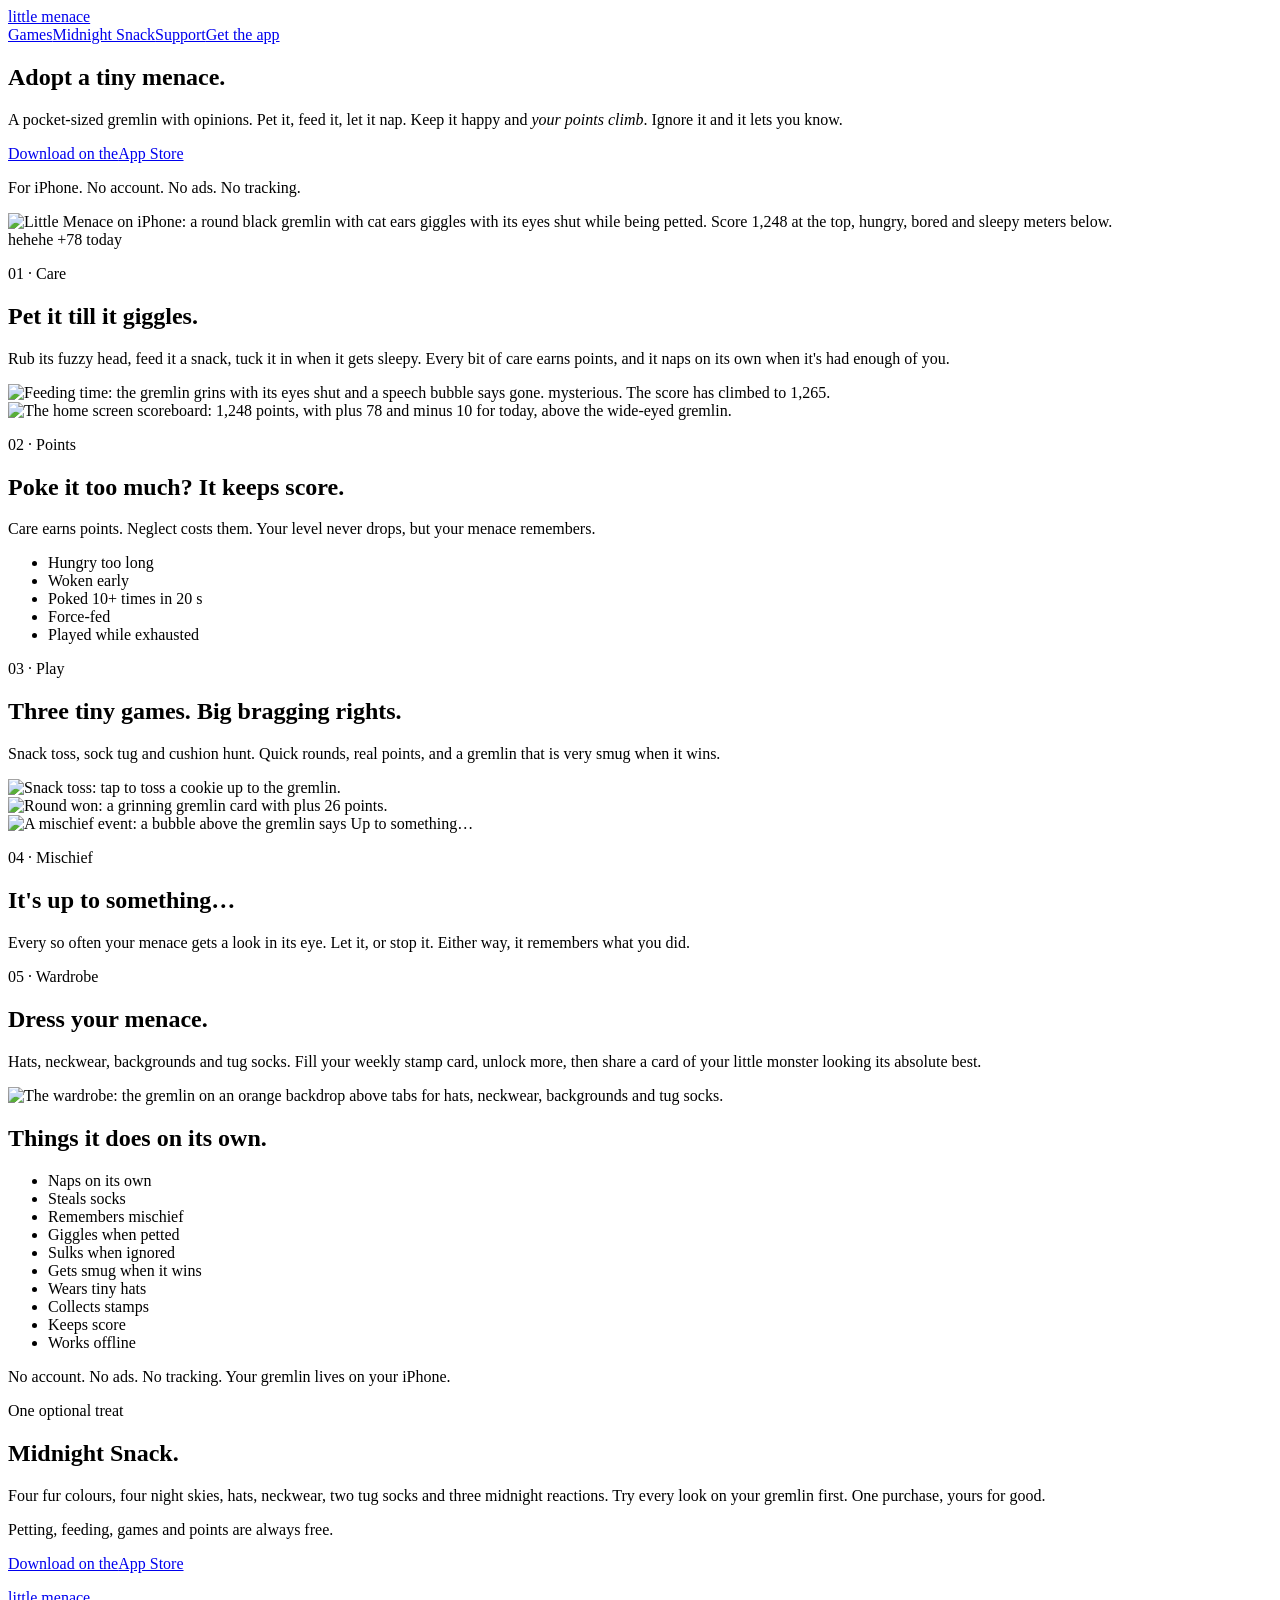
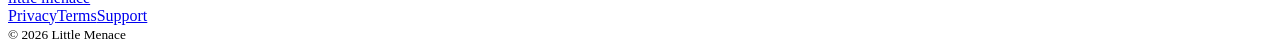
==== site/index.html @ c2019edd "Website: App Store button and Smart App Banner now that the app is live [skip ci] The hero and the M" ====
<!doctype html>
<html lang="en">
<head>
<meta charset="utf-8">
<meta name="viewport" content="width=device-width, initial-scale=1">
<title>Little Menace: a tiny gremlin for your iPhone</title>
<meta name="description" content="Adopt a tiny menace. Pet it, feed it, let it nap and play three tiny games. Care earns points, neglect costs them. No account, no ads, no tracking.">
<meta name="theme-color" content="#FF7A2F">
<meta name="apple-itunes-app" content="app-id=6816104570">
<link rel="icon" href="/favicon.ico" sizes="any">
<link rel="icon" type="image/png" sizes="32x32" href="/favicon-32.png">
<link rel="apple-touch-icon" href="/apple-touch-icon.png">
<link rel="manifest" href="/site.webmanifest">
<meta property="og:type" content="website">
<meta property="og:url" content="https://littlemenace.fun/">
<meta property="og:site_name" content="Little Menace">
<meta property="og:title" content="Little Menace">
<meta property="og:description" content="Adopt a tiny menace. Pet it till it giggles. Poke it too much and it keeps score.">
<meta property="og:image" content="https://littlemenace.fun/img/petting.webp">
<meta property="og:image:width" content="640">
<meta property="og:image:height" content="1391">
<meta property="og:image:alt" content="A round black gremlin with cat ears giggling with its eyes shut on an orange background.">
<meta name="twitter:card" content="summary_large_image">
<link rel="preload" href="/fonts/InterTight-Black.woff2" as="font" type="font/woff2" crossorigin>
<link rel="stylesheet" href="/style.css">
</head>
<body class="home">

<header class="top">
  <a class="wordmark" href="/" aria-label="little menace, home">little menace</a>
  <nav aria-label="Site"><a href="#games">Games</a><a href="#snack">Midnight Snack</a><a href="/support">Support</a><a class="nav-get" href="https://apps.apple.com/app/id6816104570">Get the app</a></nav>
</header>

<main>
<section class="hero" aria-labelledby="hero-title">
  <div class="hero-copy">
    <h1 id="hero-title">Adopt a tiny <span class="mark orange">menace.</span></h1>
    <p class="lede">A pocket-sized gremlin with opinions. Pet it, feed it, let it nap. Keep it happy and <em>your points climb</em>. Ignore it and it lets you know.</p>
    <p class="cta"><a class="store" href="https://apps.apple.com/app/id6816104570"><span class="store-small">Download on the</span><span class="store-big">App Store</span></a></p>
    <p class="fine">For iPhone. No account. No ads. No tracking.</p>
  </div>
  <div class="hero-art">
    <span class="blob" aria-hidden="true"></span>
    <div class="phone tilt-r"><img src="/img/petting.webp" alt="Little Menace on iPhone: a round black gremlin with cat ears giggles with its eyes shut while being petted. Score 1,248 at the top, hungry, bored and sleepy meters below." width="640" height="1391" fetchpriority="high"></div>
    <span class="sticker s1" aria-hidden="true">hehehe</span>
    <span class="sticker s2" aria-hidden="true">+78 today</span>
  </div>
</section>

<section class="bands" aria-label="What it does">
  <div class="band band-grape">
    <div class="band-copy">
      <p class="kicker">01 · Care</p>
      <h2>Pet it till it <span class="mark yellow">giggles.</span></h2>
      <p>Rub its fuzzy head, feed it a snack, tuck it in when it gets sleepy. Every bit of care earns points, and it naps on its own when it's had enough of you.</p>
    </div>
    <div class="phone tilt-l"><img src="/img/feeding.webp" alt="Feeding time: the gremlin grins with its eyes shut and a speech bubble says gone. mysterious. The score has climbed to 1,265." width="640" height="1391" loading="lazy"></div>
  </div>

  <div class="band band-yellow">
    <div class="phone tilt-r"><img src="/img/scoreboard.webp" alt="The home screen scoreboard: 1,248 points, with plus 78 and minus 10 for today, above the wide-eyed gremlin." width="640" height="1391" loading="lazy"></div>
    <div class="band-copy">
      <p class="kicker">02 · Points</p>
      <h2>Poke it too much? It <span class="mark">keeps score.</span></h2>
      <p>Care earns points. Neglect costs them. Your level never drops, but your menace remembers.</p>
      <ul class="minus" aria-label="Ways to lose points">
        <li>Hungry too long</li><li>Woken early</li><li>Poked 10+ times in 20 s</li><li>Force-fed</li><li>Played while exhausted</li>
      </ul>
    </div>
  </div>

  <div class="band band-pool" id="games">
    <div class="band-copy">
      <p class="kicker">03 · Play</p>
      <h2>Three tiny games. <span class="mark">Big bragging</span> rights.</h2>
      <p>Snack toss, sock tug and cushion hunt. Quick rounds, real points, and a gremlin that is very smug when it wins.</p>
    </div>
    <div class="duo">
      <div class="phone"><img src="/img/snack-toss.webp" alt="Snack toss: tap to toss a cookie up to the gremlin." width="640" height="1391" loading="lazy"></div>
      <div class="phone"><img src="/img/round-won.webp" alt="Round won: a grinning gremlin card with plus 26 points." width="640" height="1391" loading="lazy"></div>
    </div>
  </div>

  <div class="band band-midnight">
    <div class="phone tilt-r"><img src="/img/mischief.webp" alt="A mischief event: a bubble above the gremlin says Up to something…" width="640" height="1391" loading="lazy"></div>
    <div class="band-copy">
      <p class="kicker">04 · Mischief</p>
      <h2>It's up to <span class="mark yellow">something…</span></h2>
      <p>Every so often your menace gets a look in its eye. Let it, or stop it. Either way, it remembers what you did.</p>
    </div>
  </div>

  <div class="band band-gum">
    <div class="band-copy">
      <p class="kicker">05 · Wardrobe</p>
      <h2>Dress your <span class="mark yellow">menace.</span></h2>
      <p>Hats, neckwear, backgrounds and tug socks. Fill your weekly stamp card, unlock more, then share a card of your little monster looking its absolute best.</p>
    </div>
    <div class="phone tilt-l"><img src="/img/wardrobe.webp" alt="The wardrobe: the gremlin on an orange backdrop above tabs for hats, neckwear, backgrounds and tug socks." width="640" height="1391" loading="lazy"></div>
  </div>
</section>

<section class="does" aria-labelledby="does-title">
  <h2 id="does-title">Things it does <span class="mark orange">on its own.</span></h2>
  <ul class="chips">
    <li>Naps on its own</li><li>Steals socks</li><li>Remembers mischief</li><li>Giggles when petted</li>
    <li>Sulks when ignored</li><li>Gets smug when it wins</li><li>Wears tiny hats</li><li>Collects stamps</li>
    <li>Keeps score</li><li>Works offline</li>
  </ul>
  <p class="promise">No account. No ads. No tracking. Your gremlin lives on your iPhone.</p>
</section>

<section class="snack" id="snack" aria-labelledby="snack-title">
  <div class="snack-card">
    <p class="kicker">One optional treat</p>
    <h2 id="snack-title">Midnight Snack.</h2>
    <p>Four fur colours, four night skies, hats, neckwear, two tug socks and three midnight reactions. Try every look on your gremlin first. One purchase, yours for good.</p>
    <p class="free">Petting, feeding, games and points are always free.</p>
    <p class="cta"><a class="store" href="https://apps.apple.com/app/id6816104570"><span class="store-small">Download on the</span><span class="store-big">App Store</span></a></p>
  </div>
</section>
</main>

<footer class="foot">
  <a class="wordmark small" href="/">little menace</a>
  <nav aria-label="Legal and help"><a href="/privacy">Privacy</a><a href="/terms">Terms</a><a href="/support">Support</a></nav>
  <small>© 2026 Little Menace</small>
</footer>

</body>
</html>
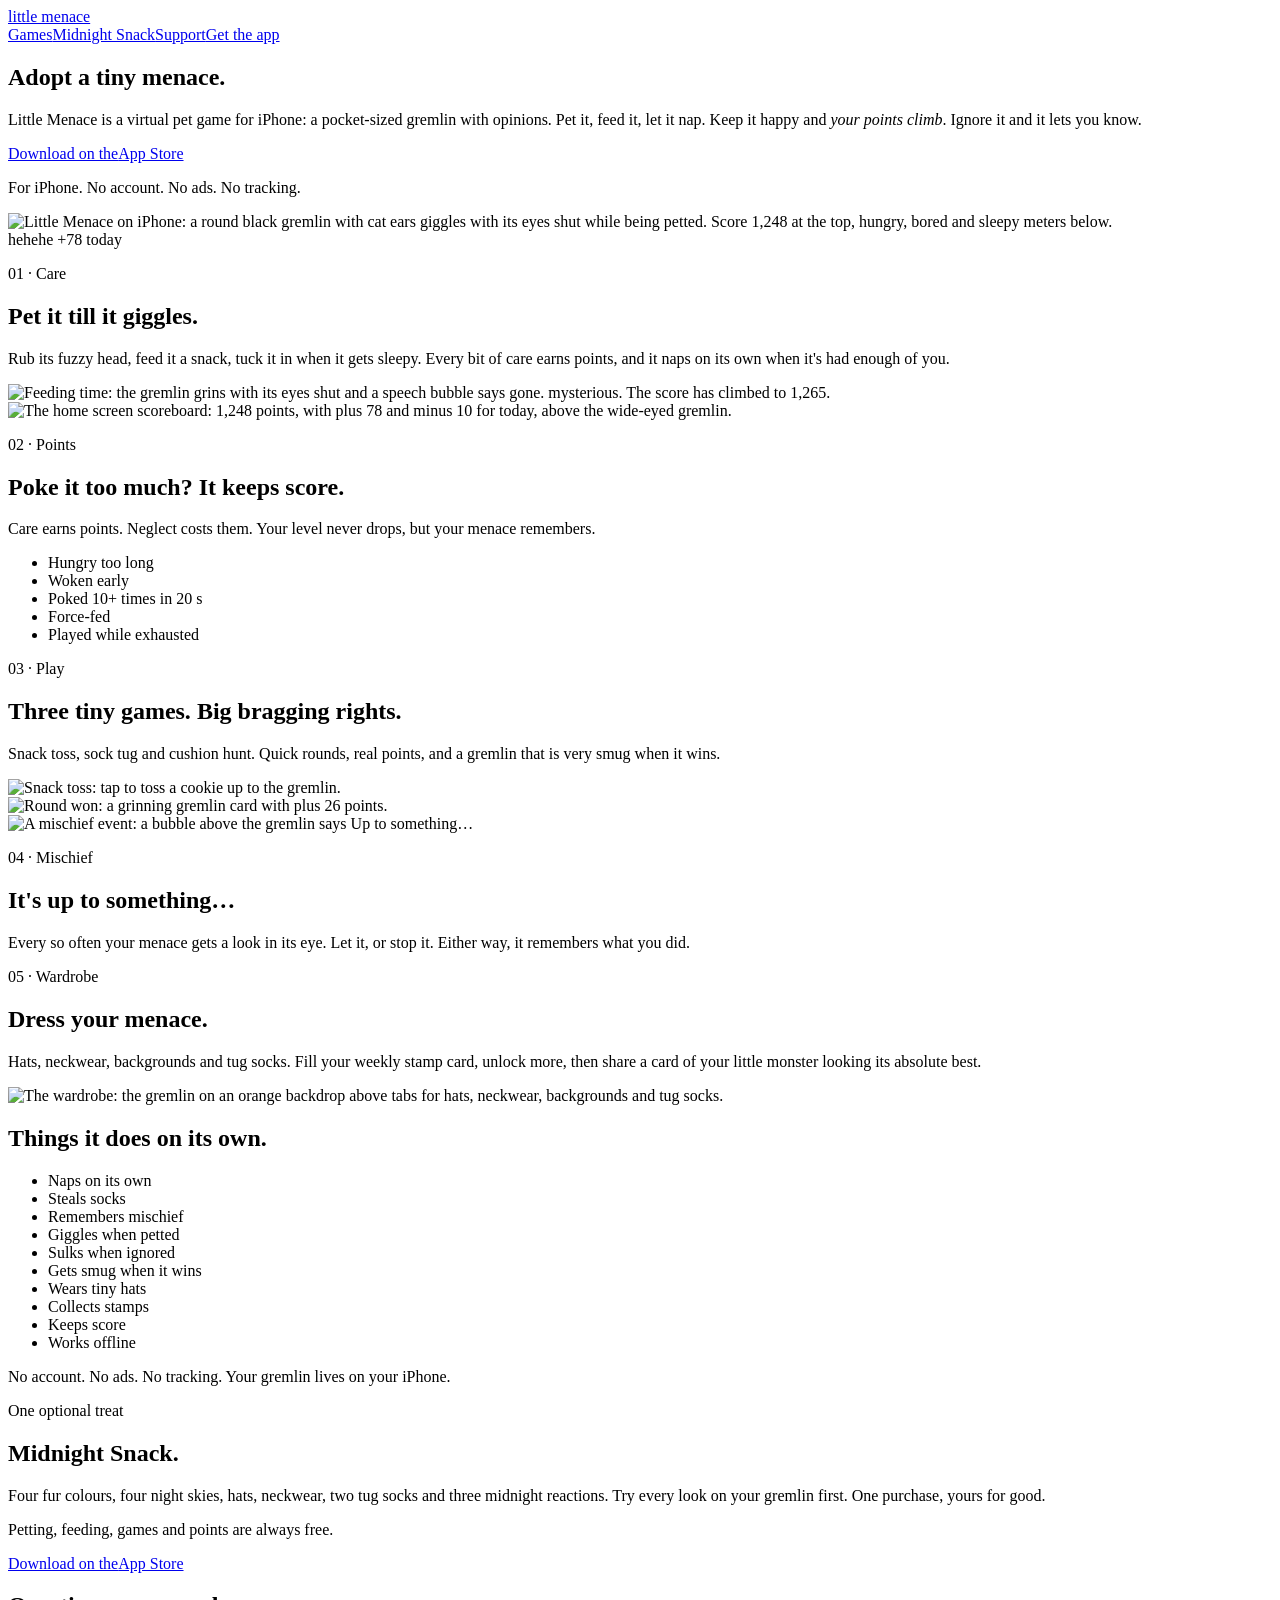
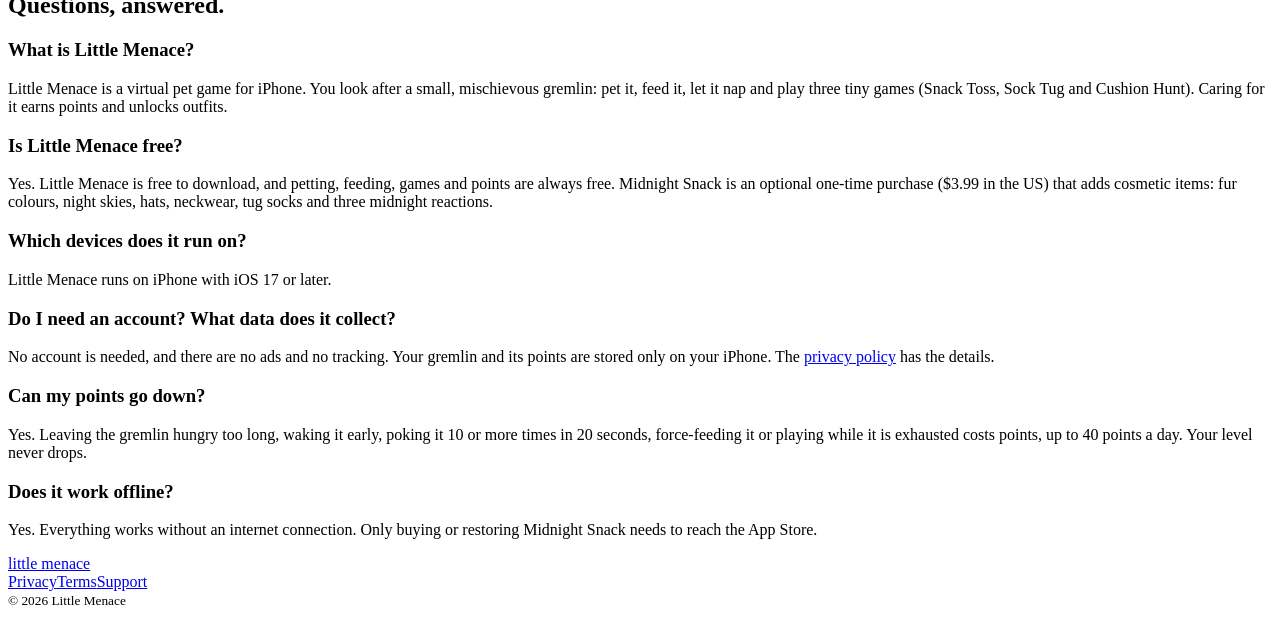
==== commit 053431b2: "Website: security headers, sitemap, canonical, structured data, FAQ, contrast [skip ci] From the Fre" ====
--- a/site/index.html
+++ b/site/index.html
@@ -11,6 +11,7 @@
 <link rel="icon" type="image/png" sizes="32x32" href="/favicon-32.png">
 <link rel="apple-touch-icon" href="/apple-touch-icon.png">
 <link rel="manifest" href="/site.webmanifest">
+<link rel="canonical" href="https://littlemenace.fun/">
 <meta property="og:type" content="website">
 <meta property="og:url" content="https://littlemenace.fun/">
 <meta property="og:site_name" content="Little Menace">
@@ -23,6 +24,119 @@
 <meta name="twitter:card" content="summary_large_image">
 <link rel="preload" href="/fonts/InterTight-Black.woff2" as="font" type="font/woff2" crossorigin>
 <link rel="stylesheet" href="/style.css">
+<script type="application/ld+json">
+{
+ "@context": "https://schema.org",
+ "@graph": [
+  {
+   "@type": "WebSite",
+   "@id": "https://littlemenace.fun/#website",
+   "url": "https://littlemenace.fun/",
+   "name": "Little Menace",
+   "inLanguage": "en"
+  },
+  {
+   "@type": "WebPage",
+   "@id": "https://littlemenace.fun/#webpage",
+   "url": "https://littlemenace.fun/",
+   "name": "Little Menace: a tiny gremlin for your iPhone",
+   "description": "Adopt a tiny menace. Pet it, feed it, let it nap and play three tiny games. Care earns points, neglect costs them. No account, no ads, no tracking.",
+   "isPartOf": {
+    "@id": "https://littlemenace.fun/#website"
+   },
+   "about": {
+    "@id": "https://littlemenace.fun/#app"
+   },
+   "primaryImageOfPage": "https://littlemenace.fun/img/petting.webp",
+   "inLanguage": "en"
+  },
+  {
+   "@type": "MobileApplication",
+   "@id": "https://littlemenace.fun/#app",
+   "name": "Little Menace",
+   "description": "Adopt a tiny menace. Pet it, feed it, let it nap and play three tiny games. Care earns points, neglect costs them. No account, no ads, no tracking.",
+   "url": "https://littlemenace.fun/",
+   "installUrl": "https://apps.apple.com/app/id6816104570",
+   "applicationCategory": "GameApplication",
+   "applicationSubCategory": "Virtual pet",
+   "operatingSystem": "iOS 17.0 or later",
+   "image": "https://littlemenace.fun/icon-512.png",
+   "screenshot": [
+    "https://littlemenace.fun/img/petting.webp",
+    "https://littlemenace.fun/img/scoreboard.webp",
+    "https://littlemenace.fun/img/wardrobe.webp"
+   ],
+   "offers": {
+    "@type": "Offer",
+    "price": "0",
+    "priceCurrency": "USD",
+    "url": "https://apps.apple.com/app/id6816104570"
+   }
+  },
+  {
+   "@type": "FAQPage",
+   "@id": "https://littlemenace.fun/#faq",
+   "url": "https://littlemenace.fun/",
+   "isPartOf": {
+    "@id": "https://littlemenace.fun/#website"
+   },
+   "about": {
+    "@id": "https://littlemenace.fun/#app"
+   },
+   "mainEntity": [
+    {
+     "@type": "Question",
+     "name": "What is Little Menace?",
+     "acceptedAnswer": {
+      "@type": "Answer",
+      "text": "Little Menace is a virtual pet game for iPhone. You look after a small, mischievous gremlin: pet it, feed it, let it nap and play three tiny games (Snack Toss, Sock Tug and Cushion Hunt). Caring for it earns points and unlocks outfits."
+     }
+    },
+    {
+     "@type": "Question",
+     "name": "Is Little Menace free?",
+     "acceptedAnswer": {
+      "@type": "Answer",
+      "text": "Yes. Little Menace is free to download, and petting, feeding, games and points are always free. Midnight Snack is an optional one-time purchase ($3.99 in the US) that adds cosmetic items: fur colours, night skies, hats, neckwear, tug socks and three midnight reactions."
+     }
+    },
+    {
+     "@type": "Question",
+     "name": "Which devices does it run on?",
+     "acceptedAnswer": {
+      "@type": "Answer",
+      "text": "Little Menace runs on iPhone with iOS 17 or later."
+     }
+    },
+    {
+     "@type": "Question",
+     "name": "Do I need an account? What data does it collect?",
+     "acceptedAnswer": {
+      "@type": "Answer",
+      "text": "No account is needed, and there are no ads and no tracking. Your gremlin and its points are stored only on your iPhone. The privacy policy has the details."
+     }
+    },
+    {
+     "@type": "Question",
+     "name": "Can my points go down?",
+     "acceptedAnswer": {
+      "@type": "Answer",
+      "text": "Yes. Leaving the gremlin hungry too long, waking it early, poking it 10 or more times in 20 seconds, force-feeding it or playing while it is exhausted costs points, up to 40 points a day. Your level never drops."
+     }
+    },
+    {
+     "@type": "Question",
+     "name": "Does it work offline?",
+     "acceptedAnswer": {
+      "@type": "Answer",
+      "text": "Yes. Everything works without an internet connection. Only buying or restoring Midnight Snack needs to reach the App Store."
+     }
+    }
+   ]
+  }
+ ]
+}
+</script>
 </head>
 <body class="home">
 
@@ -35,7 +149,7 @@
 <section class="hero" aria-labelledby="hero-title">
   <div class="hero-copy">
     <h1 id="hero-title">Adopt a tiny <span class="mark orange">menace.</span></h1>
-    <p class="lede">A pocket-sized gremlin with opinions. Pet it, feed it, let it nap. Keep it happy and <em>your points climb</em>. Ignore it and it lets you know.</p>
+    <p class="lede">Little Menace is a virtual pet game for iPhone: a pocket-sized gremlin with opinions. Pet it, feed it, let it nap. Keep it happy and <em>your points climb</em>. Ignore it and it lets you know.</p>
     <p class="cta"><a class="store" href="https://apps.apple.com/app/id6816104570"><span class="store-small">Download on the</span><span class="store-big">App Store</span></a></p>
     <p class="fine">For iPhone. No account. No ads. No tracking.</p>
   </div>
@@ -119,6 +233,36 @@
     <p class="cta"><a class="store" href="https://apps.apple.com/app/id6816104570"><span class="store-small">Download on the</span><span class="store-big">App Store</span></a></p>
   </div>
 </section>
+
+<section class="faq" id="faq" aria-labelledby="faq-title">
+  <h2 id="faq-title">Questions, <span class="mark yellow">answered.</span></h2>
+  <div class="qas">
+    <div class="qa">
+      <h3>What is Little Menace?</h3>
+      <p>Little Menace is a virtual pet game for iPhone. You look after a small, mischievous gremlin: pet it, feed it, let it nap and play three tiny games (Snack Toss, Sock Tug and Cushion Hunt). Caring for it earns points and unlocks outfits.</p>
+    </div>
+    <div class="qa">
+      <h3>Is Little Menace free?</h3>
+      <p>Yes. Little Menace is free to download, and petting, feeding, games and points are always free. Midnight Snack is an optional one-time purchase ($3.99 in the US) that adds cosmetic items: fur colours, night skies, hats, neckwear, tug socks and three midnight reactions.</p>
+    </div>
+    <div class="qa">
+      <h3>Which devices does it run on?</h3>
+      <p>Little Menace runs on iPhone with iOS 17 or later.</p>
+    </div>
+    <div class="qa">
+      <h3>Do I need an account? What data does it collect?</h3>
+      <p>No account is needed, and there are no ads and no tracking. Your gremlin and its points are stored only on your iPhone. The <a href="/privacy">privacy policy</a> has the details.</p>
+    </div>
+    <div class="qa">
+      <h3>Can my points go down?</h3>
+      <p>Yes. Leaving the gremlin hungry too long, waking it early, poking it 10 or more times in 20 seconds, force-feeding it or playing while it is exhausted costs points, up to 40 points a day. Your level never drops.</p>
+    </div>
+    <div class="qa">
+      <h3>Does it work offline?</h3>
+      <p>Yes. Everything works without an internet connection. Only buying or restoring Midnight Snack needs to reach the App Store.</p>
+    </div>
+  </div>
+</section>
 </main>
 
 <footer class="foot">
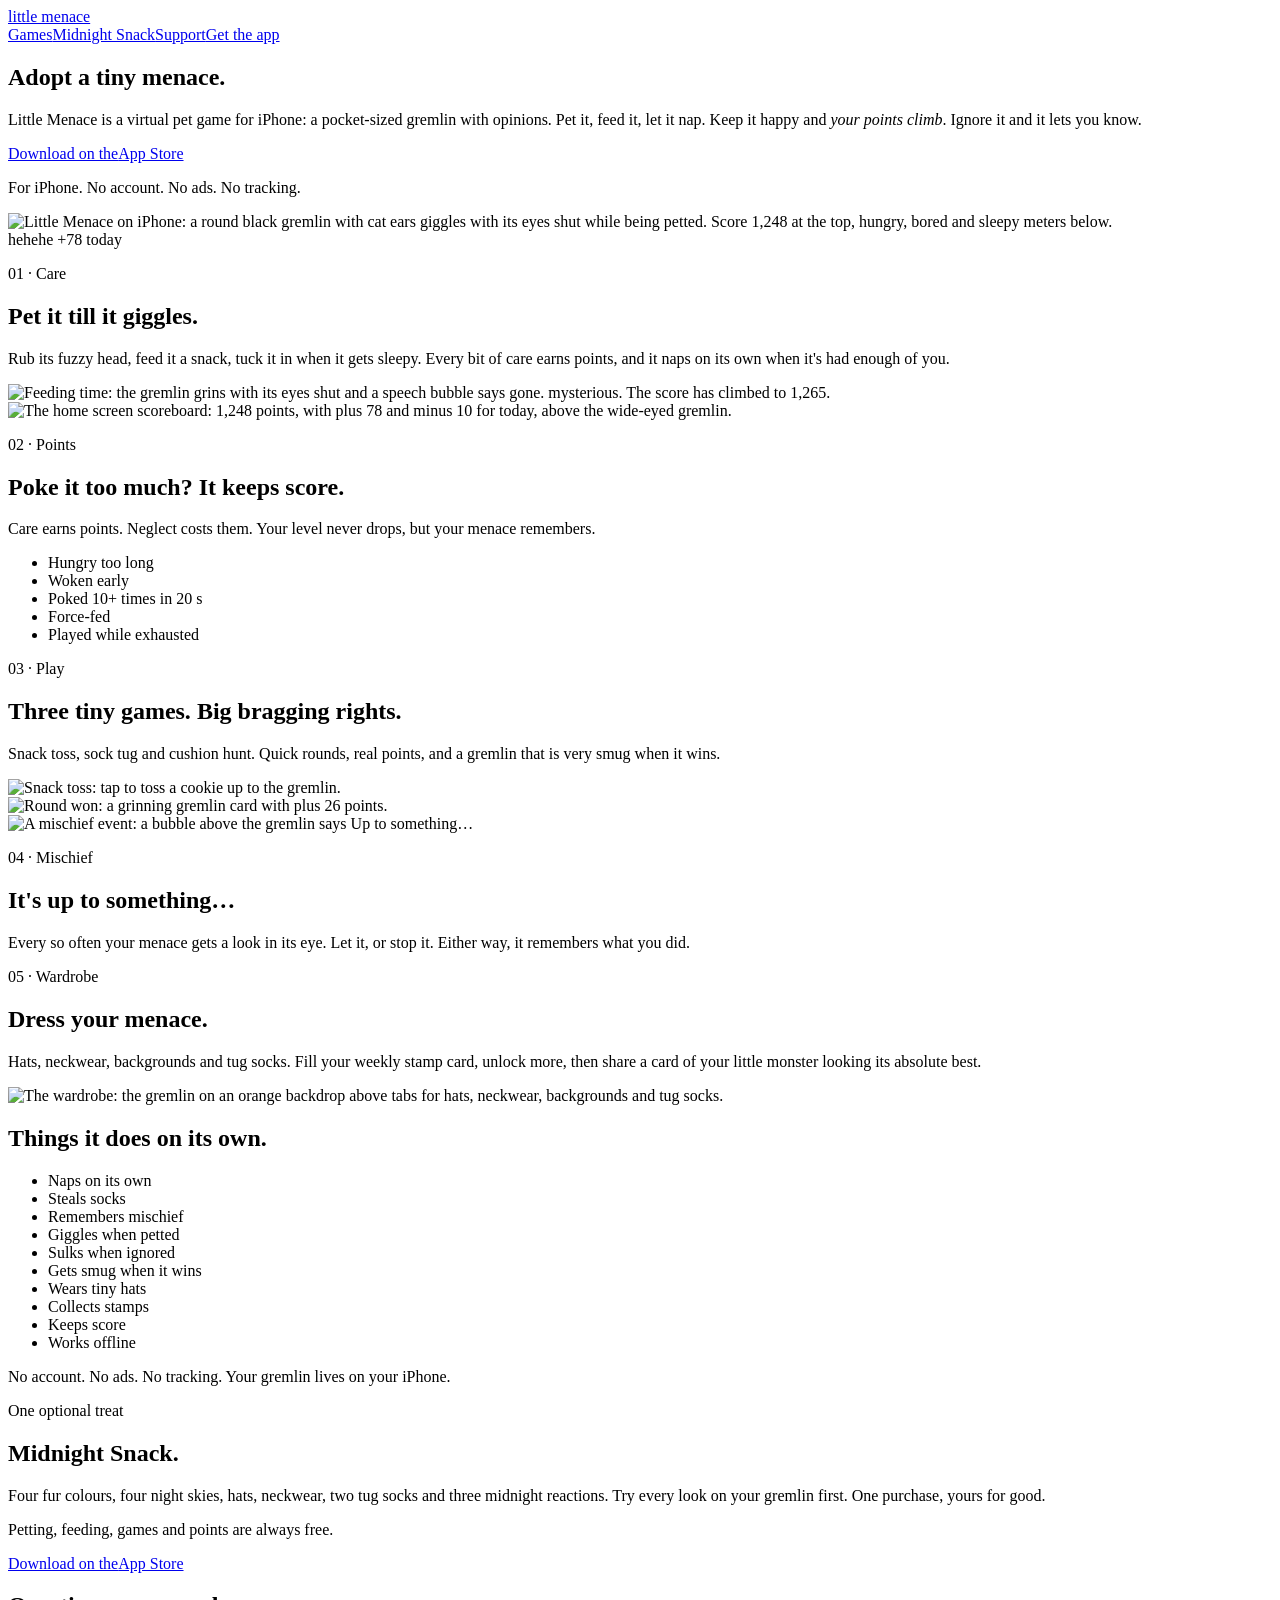
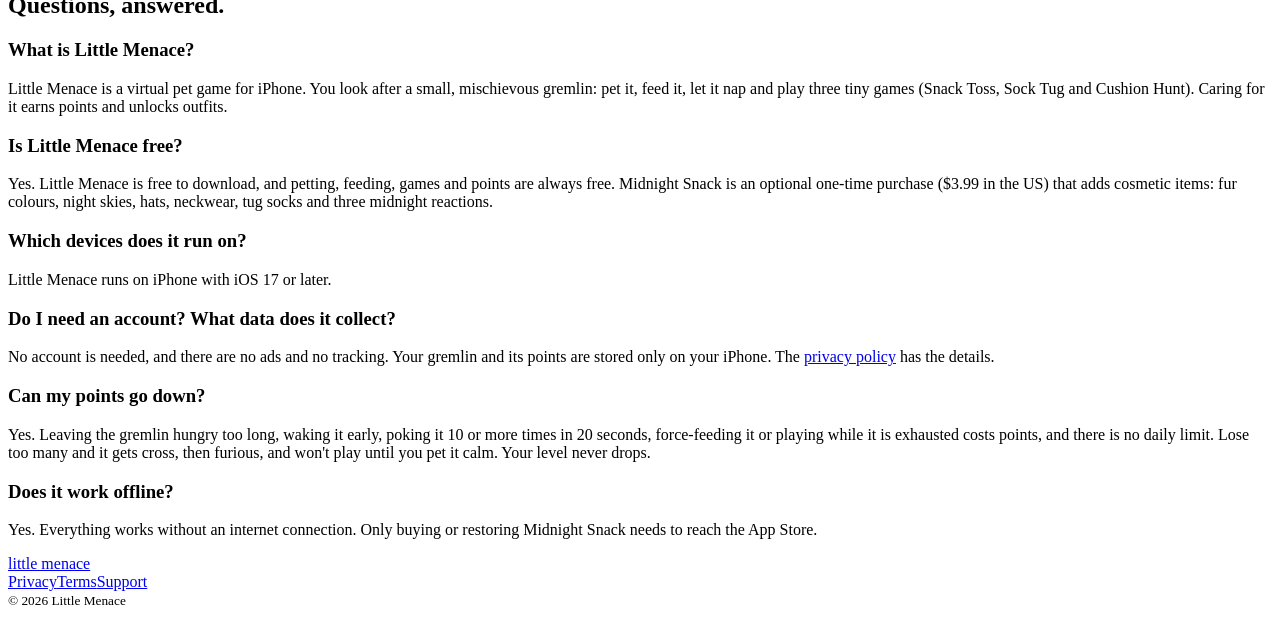
==== commit cd0d9127: "Mood meter, puke and clean-up, spite naps, no daily cap, Copycat Dance, idle acts The owner's picks " ====
--- a/site/index.html
+++ b/site/index.html
@@ -121,7 +121,7 @@
      "name": "Can my points go down?",
      "acceptedAnswer": {
       "@type": "Answer",
-      "text": "Yes. Leaving the gremlin hungry too long, waking it early, poking it 10 or more times in 20 seconds, force-feeding it or playing while it is exhausted costs points, up to 40 points a day. Your level never drops."
+      "text": "Yes. Leaving the gremlin hungry too long, waking it early, poking it 10 or more times in 20 seconds, force-feeding it or playing while it is exhausted costs points, and there is no daily limit. Lose too many and it gets cross, then furious, and won't play until you pet it calm. Your level never drops."
      }
     },
     {
@@ -255,7 +255,7 @@
     </div>
     <div class="qa">
       <h3>Can my points go down?</h3>
-      <p>Yes. Leaving the gremlin hungry too long, waking it early, poking it 10 or more times in 20 seconds, force-feeding it or playing while it is exhausted costs points, up to 40 points a day. Your level never drops.</p>
+      <p>Yes. Leaving the gremlin hungry too long, waking it early, poking it 10 or more times in 20 seconds, force-feeding it or playing while it is exhausted costs points, and there is no daily limit. Lose too many and it gets cross, then furious, and won't play until you pet it calm. Your level never drops.</p>
     </div>
     <div class="qa">
       <h3>Does it work offline?</h3>
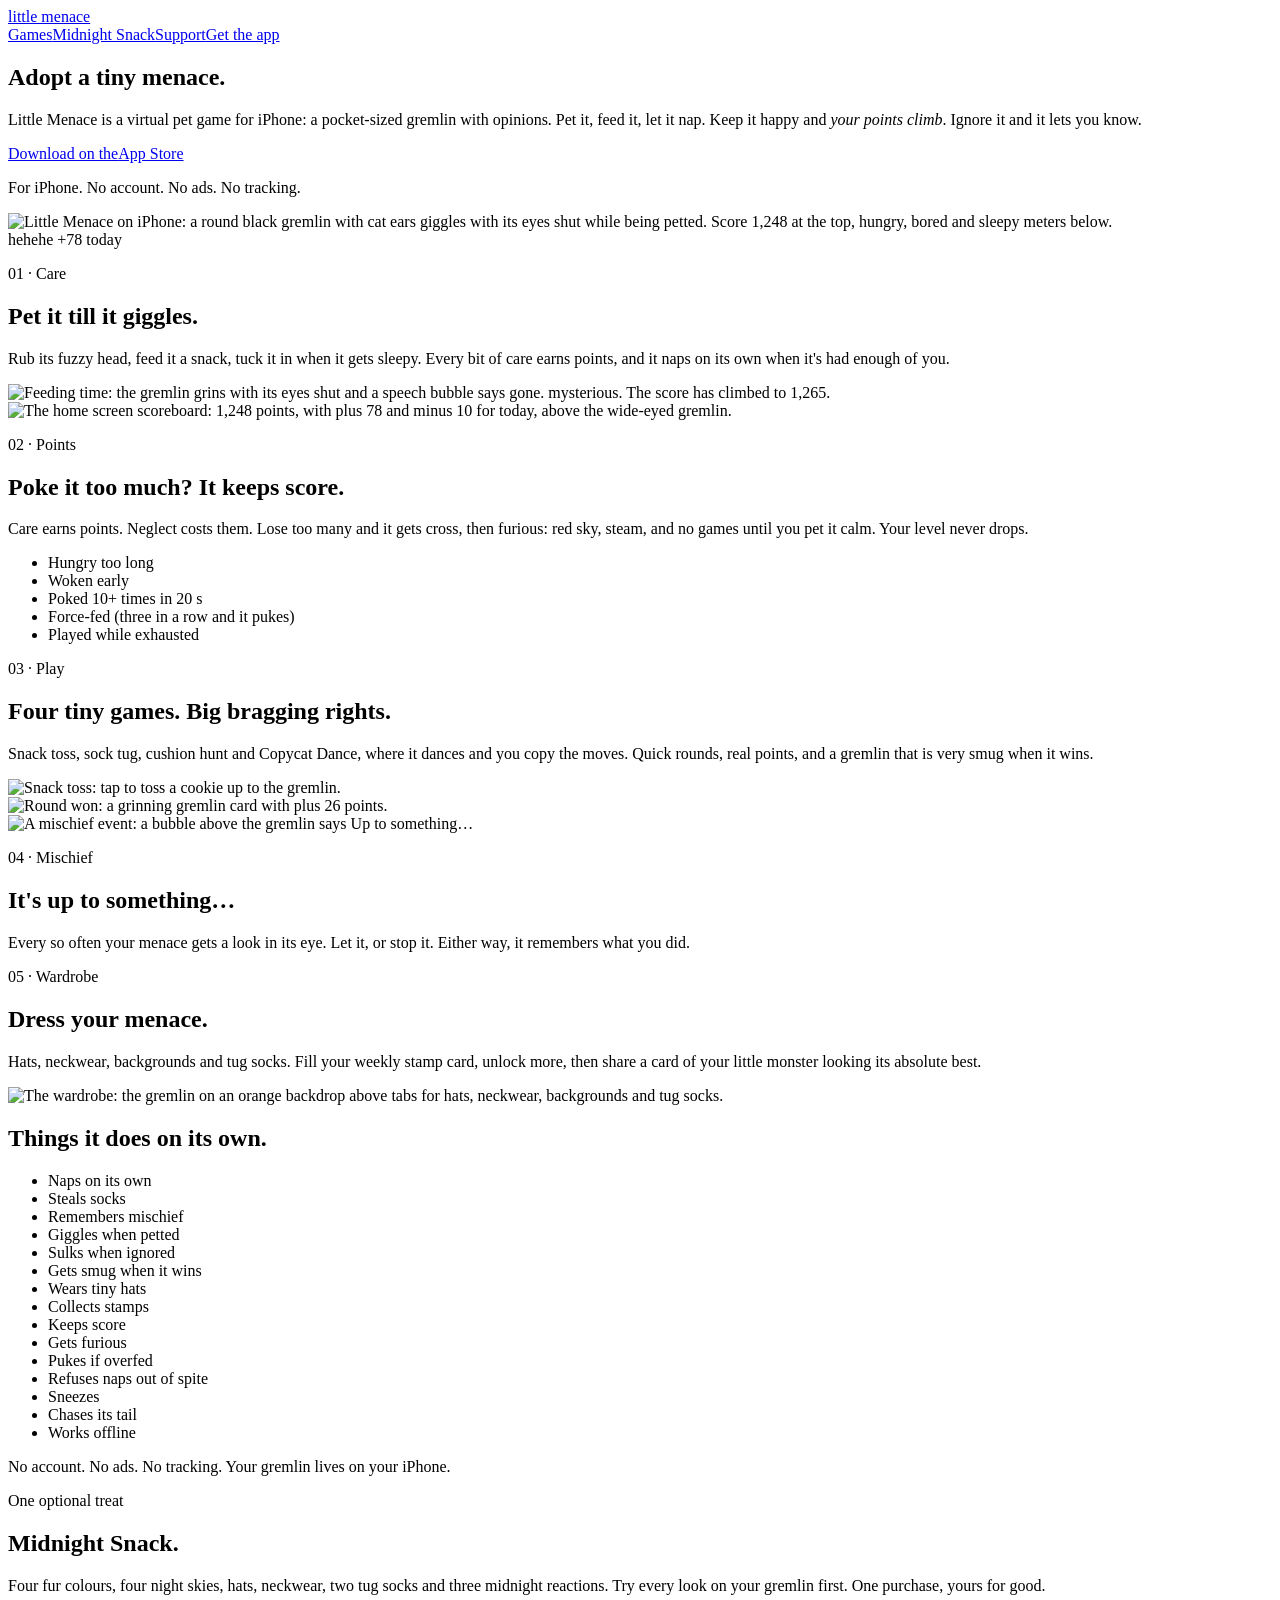
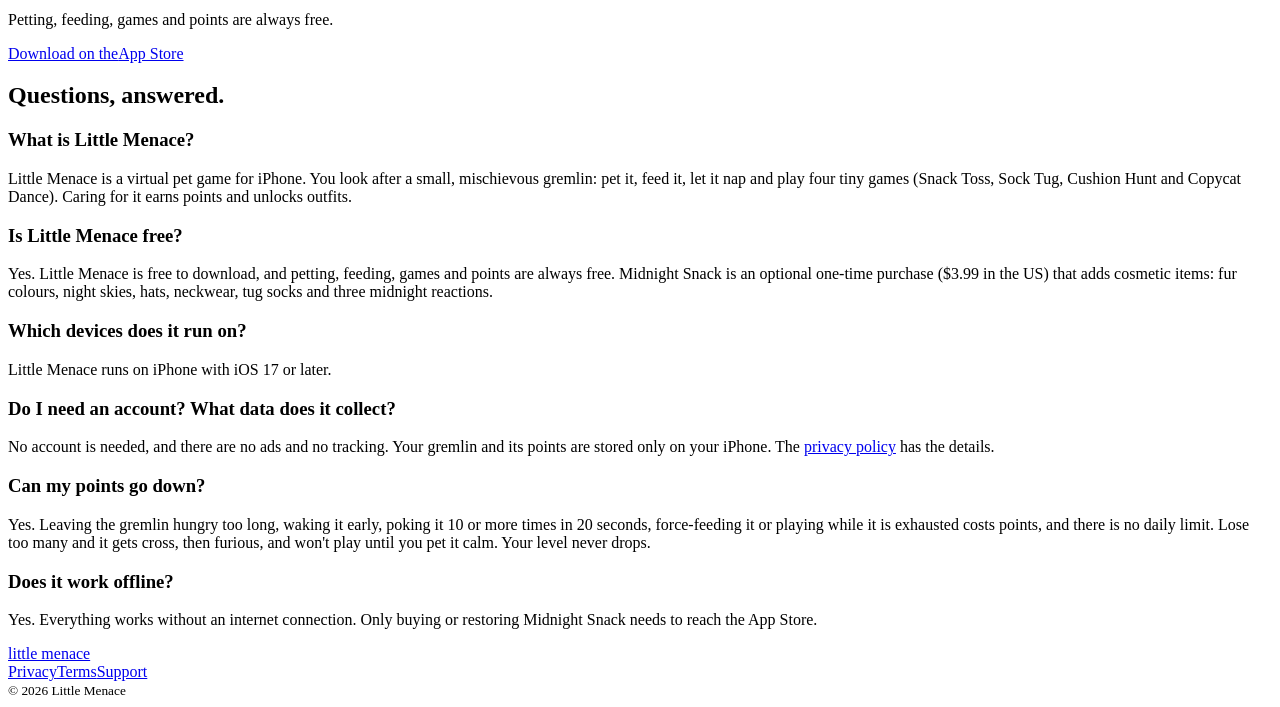
==== commit 34cae975: "Site: four games, moods, puking and spite naps in the copy [skip ci] The landing page, FAQ and searc" ====
--- a/site/index.html
+++ b/site/index.html
@@ -4,7 +4,7 @@
 <meta charset="utf-8">
 <meta name="viewport" content="width=device-width, initial-scale=1">
 <title>Little Menace: a tiny gremlin for your iPhone</title>
-<meta name="description" content="Adopt a tiny menace. Pet it, feed it, let it nap and play three tiny games. Care earns points, neglect costs them. No account, no ads, no tracking.">
+<meta name="description" content="Adopt a tiny menace. Pet it, feed it, let it nap and play four tiny games. Care earns points, neglect costs them. No account, no ads, no tracking.">
 <meta name="theme-color" content="#FF7A2F">
 <meta name="apple-itunes-app" content="app-id=6816104570">
 <link rel="icon" href="/favicon.ico" sizes="any">
@@ -40,7 +40,7 @@
    "@id": "https://littlemenace.fun/#webpage",
    "url": "https://littlemenace.fun/",
    "name": "Little Menace: a tiny gremlin for your iPhone",
-   "description": "Adopt a tiny menace. Pet it, feed it, let it nap and play three tiny games. Care earns points, neglect costs them. No account, no ads, no tracking.",
+   "description": "Adopt a tiny menace. Pet it, feed it, let it nap and play four tiny games. Care earns points, neglect costs them. No account, no ads, no tracking.",
    "isPartOf": {
     "@id": "https://littlemenace.fun/#website"
    },
@@ -54,7 +54,7 @@
    "@type": "MobileApplication",
    "@id": "https://littlemenace.fun/#app",
    "name": "Little Menace",
-   "description": "Adopt a tiny menace. Pet it, feed it, let it nap and play three tiny games. Care earns points, neglect costs them. No account, no ads, no tracking.",
+   "description": "Adopt a tiny menace. Pet it, feed it, let it nap and play four tiny games. Care earns points, neglect costs them. No account, no ads, no tracking.",
    "url": "https://littlemenace.fun/",
    "installUrl": "https://apps.apple.com/app/id6816104570",
    "applicationCategory": "GameApplication",
@@ -89,7 +89,7 @@
      "name": "What is Little Menace?",
      "acceptedAnswer": {
       "@type": "Answer",
-      "text": "Little Menace is a virtual pet game for iPhone. You look after a small, mischievous gremlin: pet it, feed it, let it nap and play three tiny games (Snack Toss, Sock Tug and Cushion Hunt). Caring for it earns points and unlocks outfits."
+      "text": "Little Menace is a virtual pet game for iPhone. You look after a small, mischievous gremlin: pet it, feed it, let it nap and play four tiny games (Snack Toss, Sock Tug, Cushion Hunt and Copycat Dance). Caring for it earns points and unlocks outfits."
      }
     },
     {
@@ -176,9 +176,9 @@
     <div class="band-copy">
       <p class="kicker">02 · Points</p>
       <h2>Poke it too much? It <span class="mark">keeps score.</span></h2>
-      <p>Care earns points. Neglect costs them. Your level never drops, but your menace remembers.</p>
+      <p>Care earns points. Neglect costs them. Lose too many and it gets cross, then furious: red sky, steam, and no games until you pet it calm. Your level never drops.</p>
       <ul class="minus" aria-label="Ways to lose points">
-        <li>Hungry too long</li><li>Woken early</li><li>Poked 10+ times in 20 s</li><li>Force-fed</li><li>Played while exhausted</li>
+        <li>Hungry too long</li><li>Woken early</li><li>Poked 10+ times in 20 s</li><li>Force-fed (three in a row and it pukes)</li><li>Played while exhausted</li>
       </ul>
     </div>
   </div>
@@ -186,8 +186,8 @@
   <div class="band band-pool" id="games">
     <div class="band-copy">
       <p class="kicker">03 · Play</p>
-      <h2>Three tiny games. <span class="mark">Big bragging</span> rights.</h2>
-      <p>Snack toss, sock tug and cushion hunt. Quick rounds, real points, and a gremlin that is very smug when it wins.</p>
+      <h2>Four tiny games. <span class="mark">Big bragging</span> rights.</h2>
+      <p>Snack toss, sock tug, cushion hunt and Copycat Dance, where it dances and you copy the moves. Quick rounds, real points, and a gremlin that is very smug when it wins.</p>
     </div>
     <div class="duo">
       <div class="phone"><img src="/img/snack-toss.webp" alt="Snack toss: tap to toss a cookie up to the gremlin." width="640" height="1391" loading="lazy"></div>
@@ -219,7 +219,8 @@
   <ul class="chips">
     <li>Naps on its own</li><li>Steals socks</li><li>Remembers mischief</li><li>Giggles when petted</li>
     <li>Sulks when ignored</li><li>Gets smug when it wins</li><li>Wears tiny hats</li><li>Collects stamps</li>
-    <li>Keeps score</li><li>Works offline</li>
+    <li>Keeps score</li><li>Gets furious</li><li>Pukes if overfed</li><li>Refuses naps out of spite</li>
+    <li>Sneezes</li><li>Chases its tail</li><li>Works offline</li>
   </ul>
   <p class="promise">No account. No ads. No tracking. Your gremlin lives on your iPhone.</p>
 </section>
@@ -239,7 +240,7 @@
   <div class="qas">
     <div class="qa">
       <h3>What is Little Menace?</h3>
-      <p>Little Menace is a virtual pet game for iPhone. You look after a small, mischievous gremlin: pet it, feed it, let it nap and play three tiny games (Snack Toss, Sock Tug and Cushion Hunt). Caring for it earns points and unlocks outfits.</p>
+      <p>Little Menace is a virtual pet game for iPhone. You look after a small, mischievous gremlin: pet it, feed it, let it nap and play four tiny games (Snack Toss, Sock Tug, Cushion Hunt and Copycat Dance). Caring for it earns points and unlocks outfits.</p>
     </div>
     <div class="qa">
       <h3>Is Little Menace free?</h3>
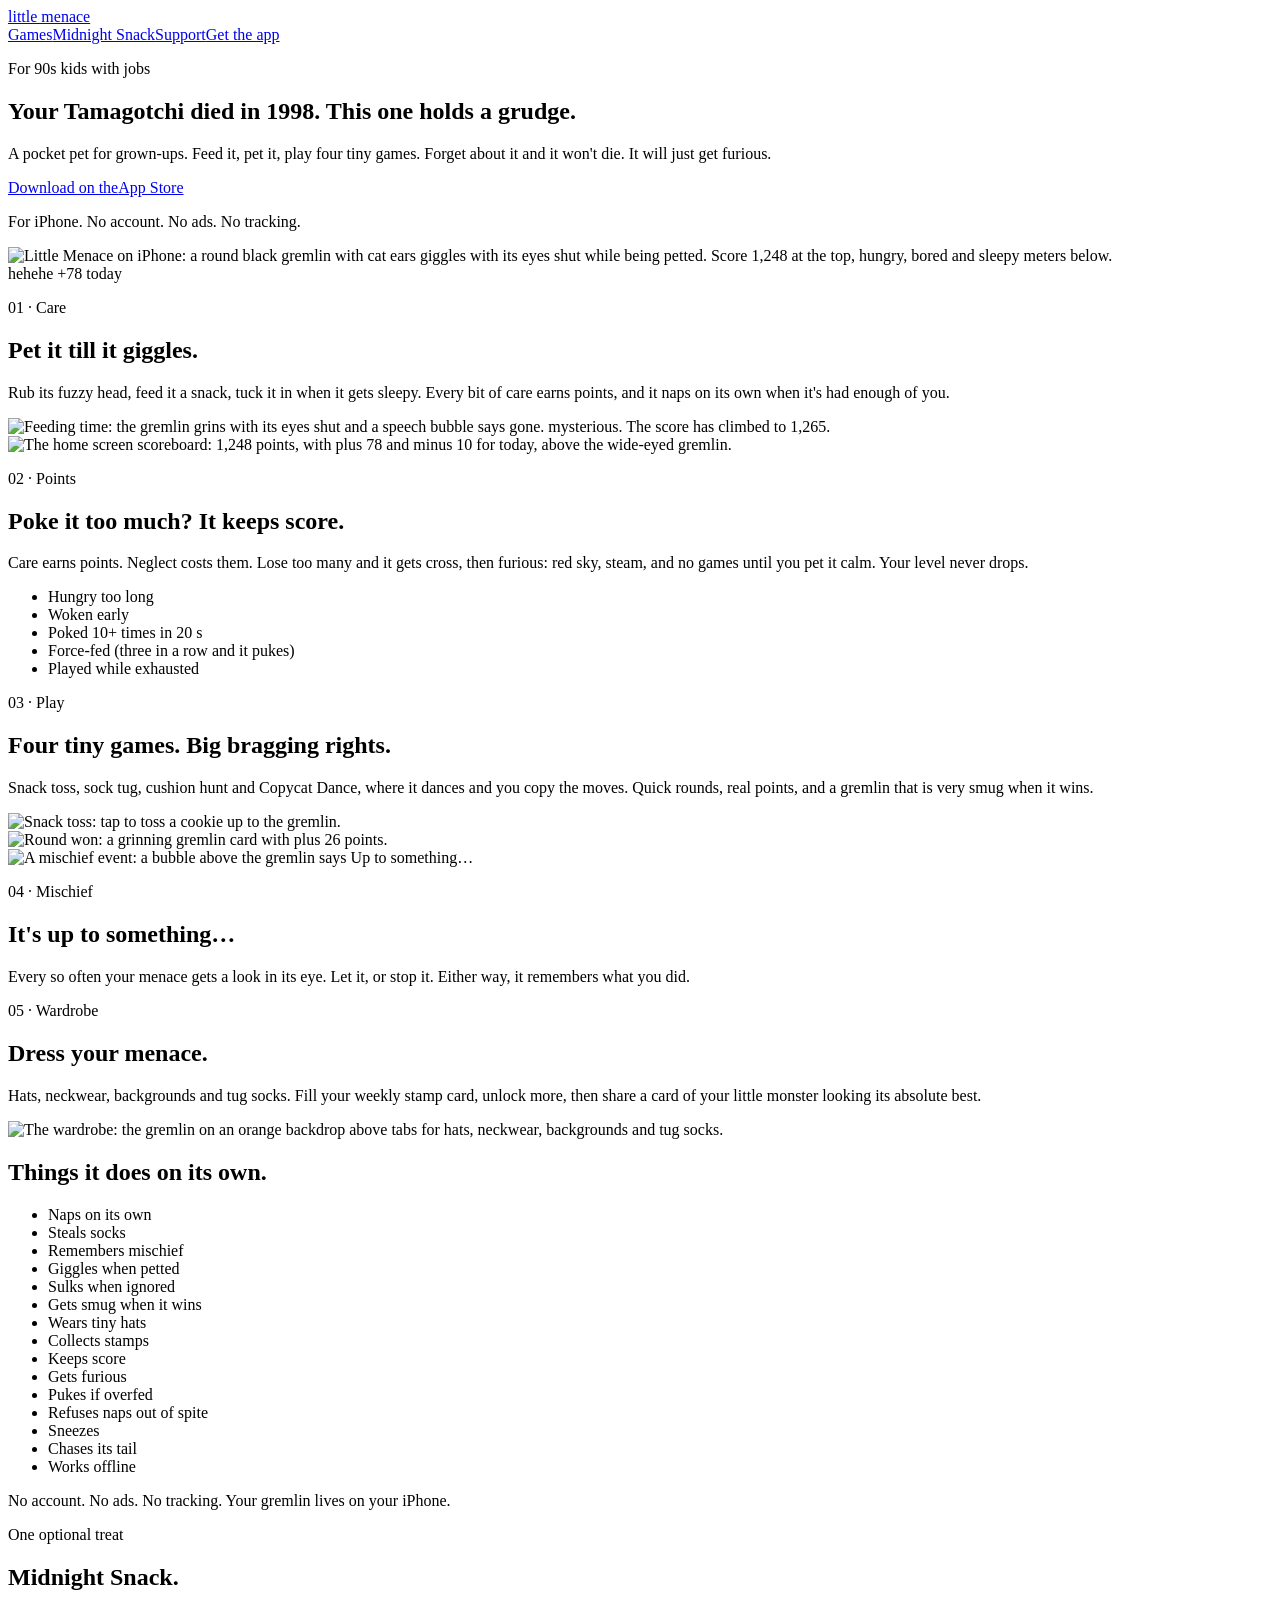
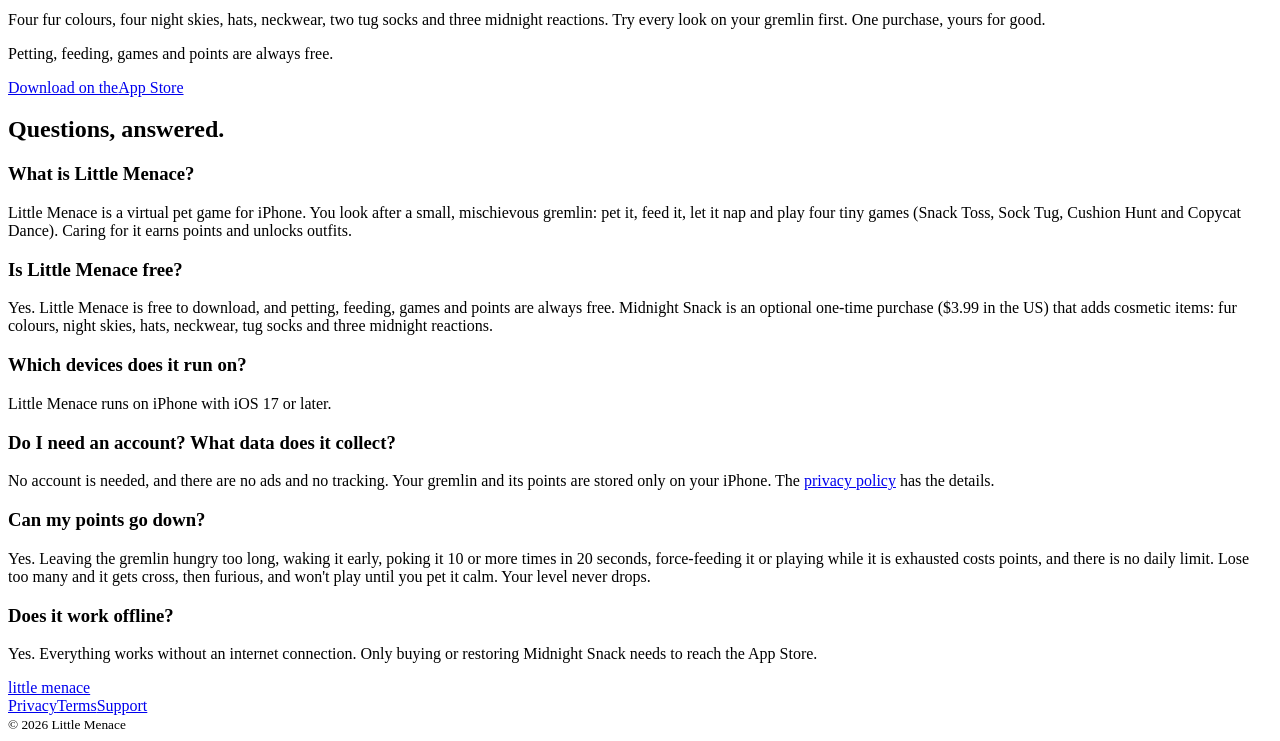
==== commit b52e5f7a: "Site hero for 90s kids (owner pick L1D) [skip ci] "Your Tamagotchi died in 1998. This one holds a gr" ====
--- a/site/index.html
+++ b/site/index.html
@@ -3,8 +3,8 @@
 <head>
 <meta charset="utf-8">
 <meta name="viewport" content="width=device-width, initial-scale=1">
-<title>Little Menace: a tiny gremlin for your iPhone</title>
-<meta name="description" content="Adopt a tiny menace. Pet it, feed it, let it nap and play four tiny games. Care earns points, neglect costs them. No account, no ads, no tracking.">
+<title>Little Menace: the pocket pet for 90s kids with jobs</title>
+<meta name="description" content="A pocket pet for grown-ups who miss the one on their keychain. Pet it, feed it, let it nap and play four tiny games. Care earns points, neglect costs them. No account, no ads, no tracking.">
 <meta name="theme-color" content="#FF7A2F">
 <meta name="apple-itunes-app" content="app-id=6816104570">
 <link rel="icon" href="/favicon.ico" sizes="any">
@@ -16,7 +16,7 @@
 <meta property="og:url" content="https://littlemenace.fun/">
 <meta property="og:site_name" content="Little Menace">
 <meta property="og:title" content="Little Menace">
-<meta property="og:description" content="Adopt a tiny menace. Pet it till it giggles. Poke it too much and it keeps score.">
+<meta property="og:description" content="Your Tamagotchi died in 1998. This one holds a grudge. A pocket pet for grown-ups.">
 <meta property="og:image" content="https://littlemenace.fun/img/petting.webp">
 <meta property="og:image:width" content="640">
 <meta property="og:image:height" content="1391">
@@ -40,7 +40,7 @@
    "@id": "https://littlemenace.fun/#webpage",
    "url": "https://littlemenace.fun/",
    "name": "Little Menace: a tiny gremlin for your iPhone",
-   "description": "Adopt a tiny menace. Pet it, feed it, let it nap and play four tiny games. Care earns points, neglect costs them. No account, no ads, no tracking.",
+   "description": "A pocket pet for grown-ups who miss the one on their keychain. Pet it, feed it, let it nap and play four tiny games. Care earns points, neglect costs them. No account, no ads, no tracking.",
    "isPartOf": {
     "@id": "https://littlemenace.fun/#website"
    },
@@ -54,7 +54,7 @@
    "@type": "MobileApplication",
    "@id": "https://littlemenace.fun/#app",
    "name": "Little Menace",
-   "description": "Adopt a tiny menace. Pet it, feed it, let it nap and play four tiny games. Care earns points, neglect costs them. No account, no ads, no tracking.",
+   "description": "A pocket pet for grown-ups who miss the one on their keychain. Pet it, feed it, let it nap and play four tiny games. Care earns points, neglect costs them. No account, no ads, no tracking.",
    "url": "https://littlemenace.fun/",
    "installUrl": "https://apps.apple.com/app/id6816104570",
    "applicationCategory": "GameApplication",
@@ -148,8 +148,9 @@
 <main>
 <section class="hero" aria-labelledby="hero-title">
   <div class="hero-copy">
-    <h1 id="hero-title">Adopt a tiny <span class="mark orange">menace.</span></h1>
-    <p class="lede">Little Menace is a virtual pet game for iPhone: a pocket-sized gremlin with opinions. Pet it, feed it, let it nap. Keep it happy and <em>your points climb</em>. Ignore it and it lets you know.</p>
+    <p class="kicker">For 90s kids with jobs</p>
+    <h1 id="hero-title">Your Tamagotchi died in 1998. This one holds <span class="mark orange">a grudge.</span></h1>
+    <p class="lede">A pocket pet for grown-ups. Feed it, pet it, play four tiny games. Forget about it and it won't die. It will just get furious.</p>
     <p class="cta"><a class="store" href="https://apps.apple.com/app/id6816104570"><span class="store-small">Download on the</span><span class="store-big">App Store</span></a></p>
     <p class="fine">For iPhone. No account. No ads. No tracking.</p>
   </div>
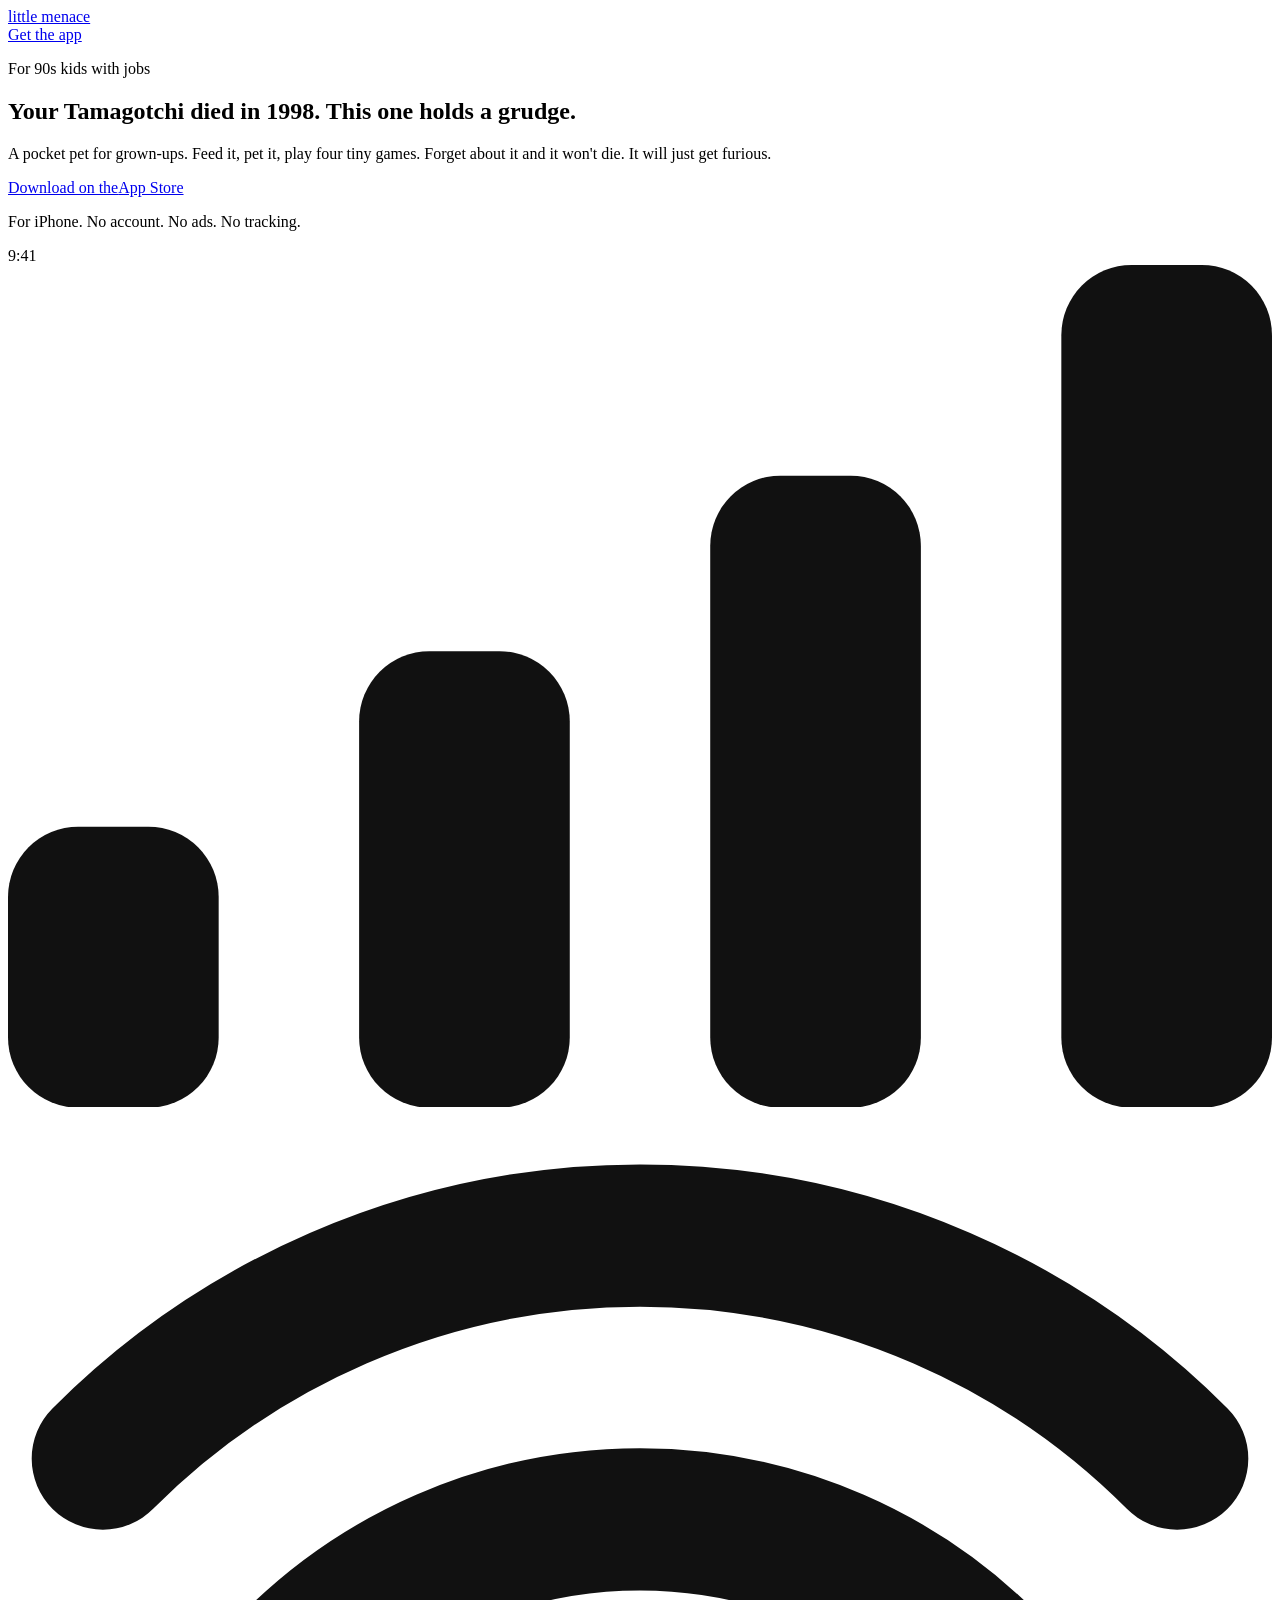
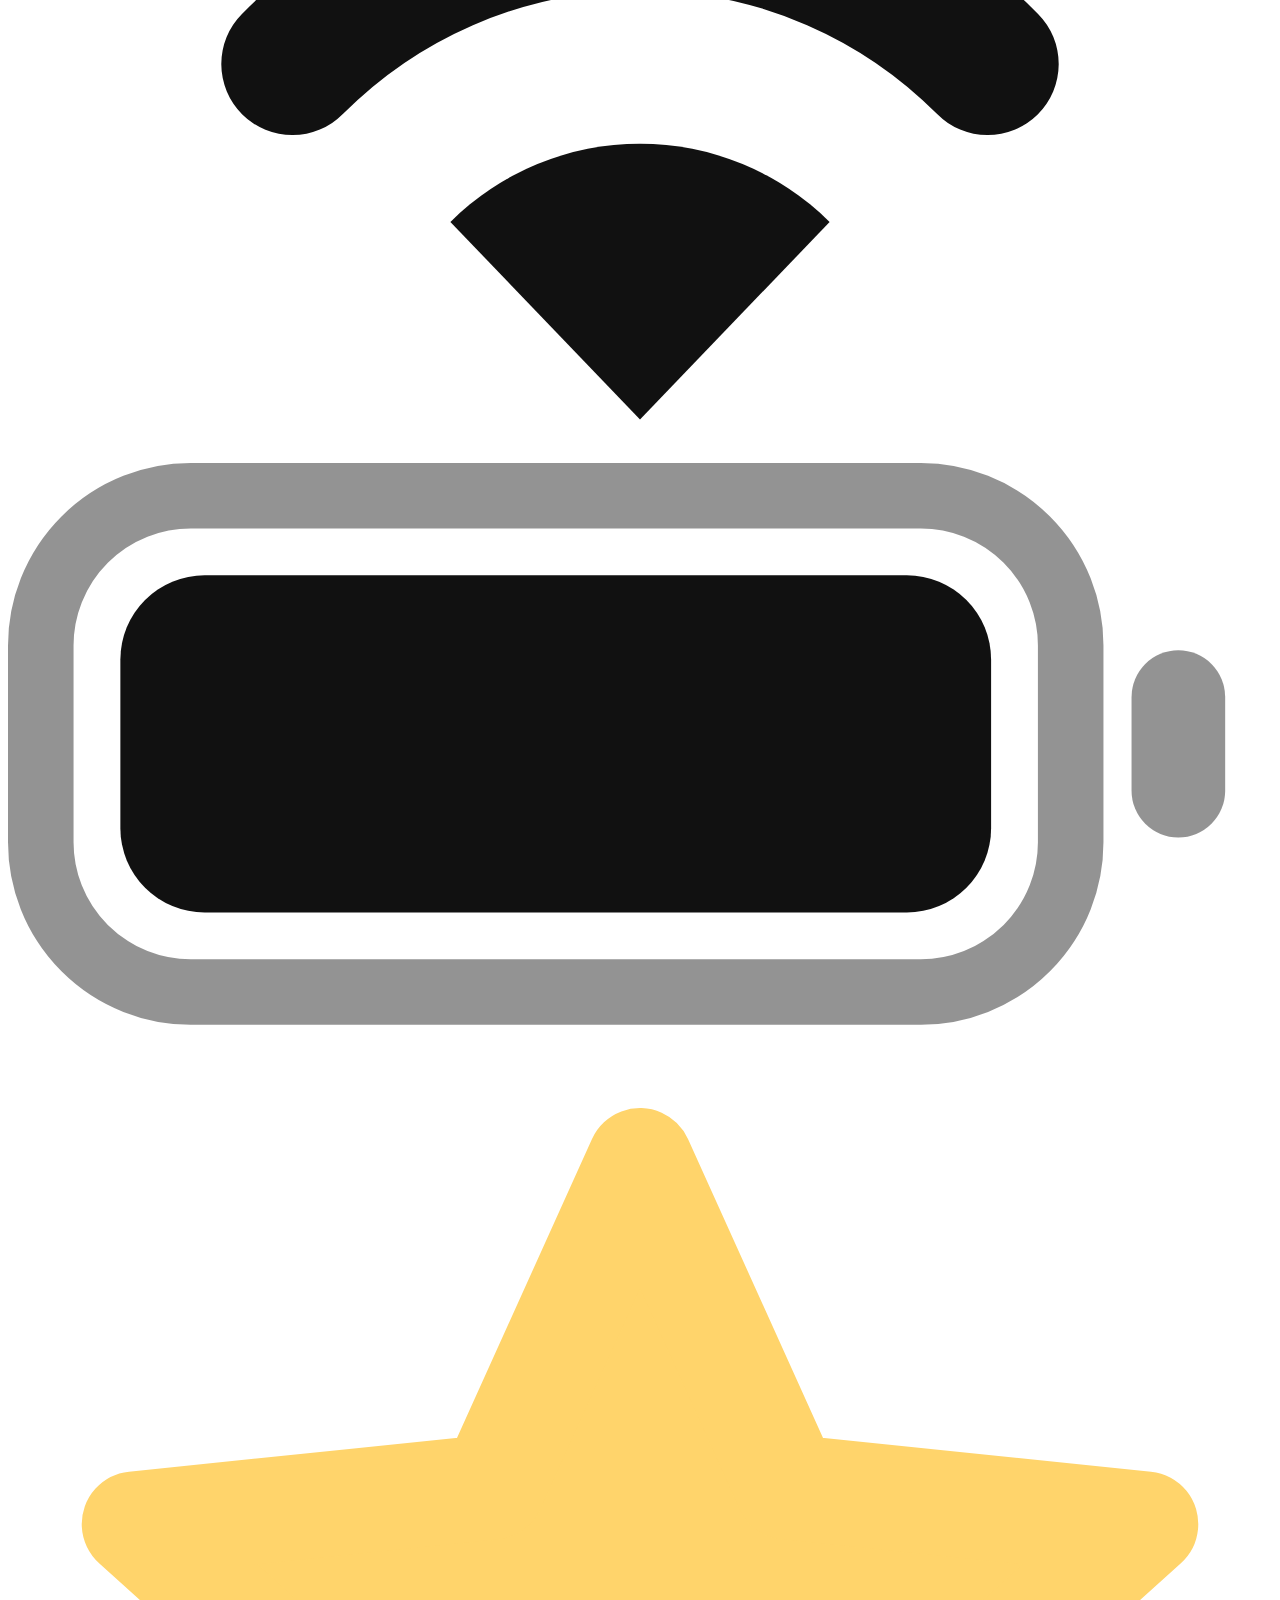
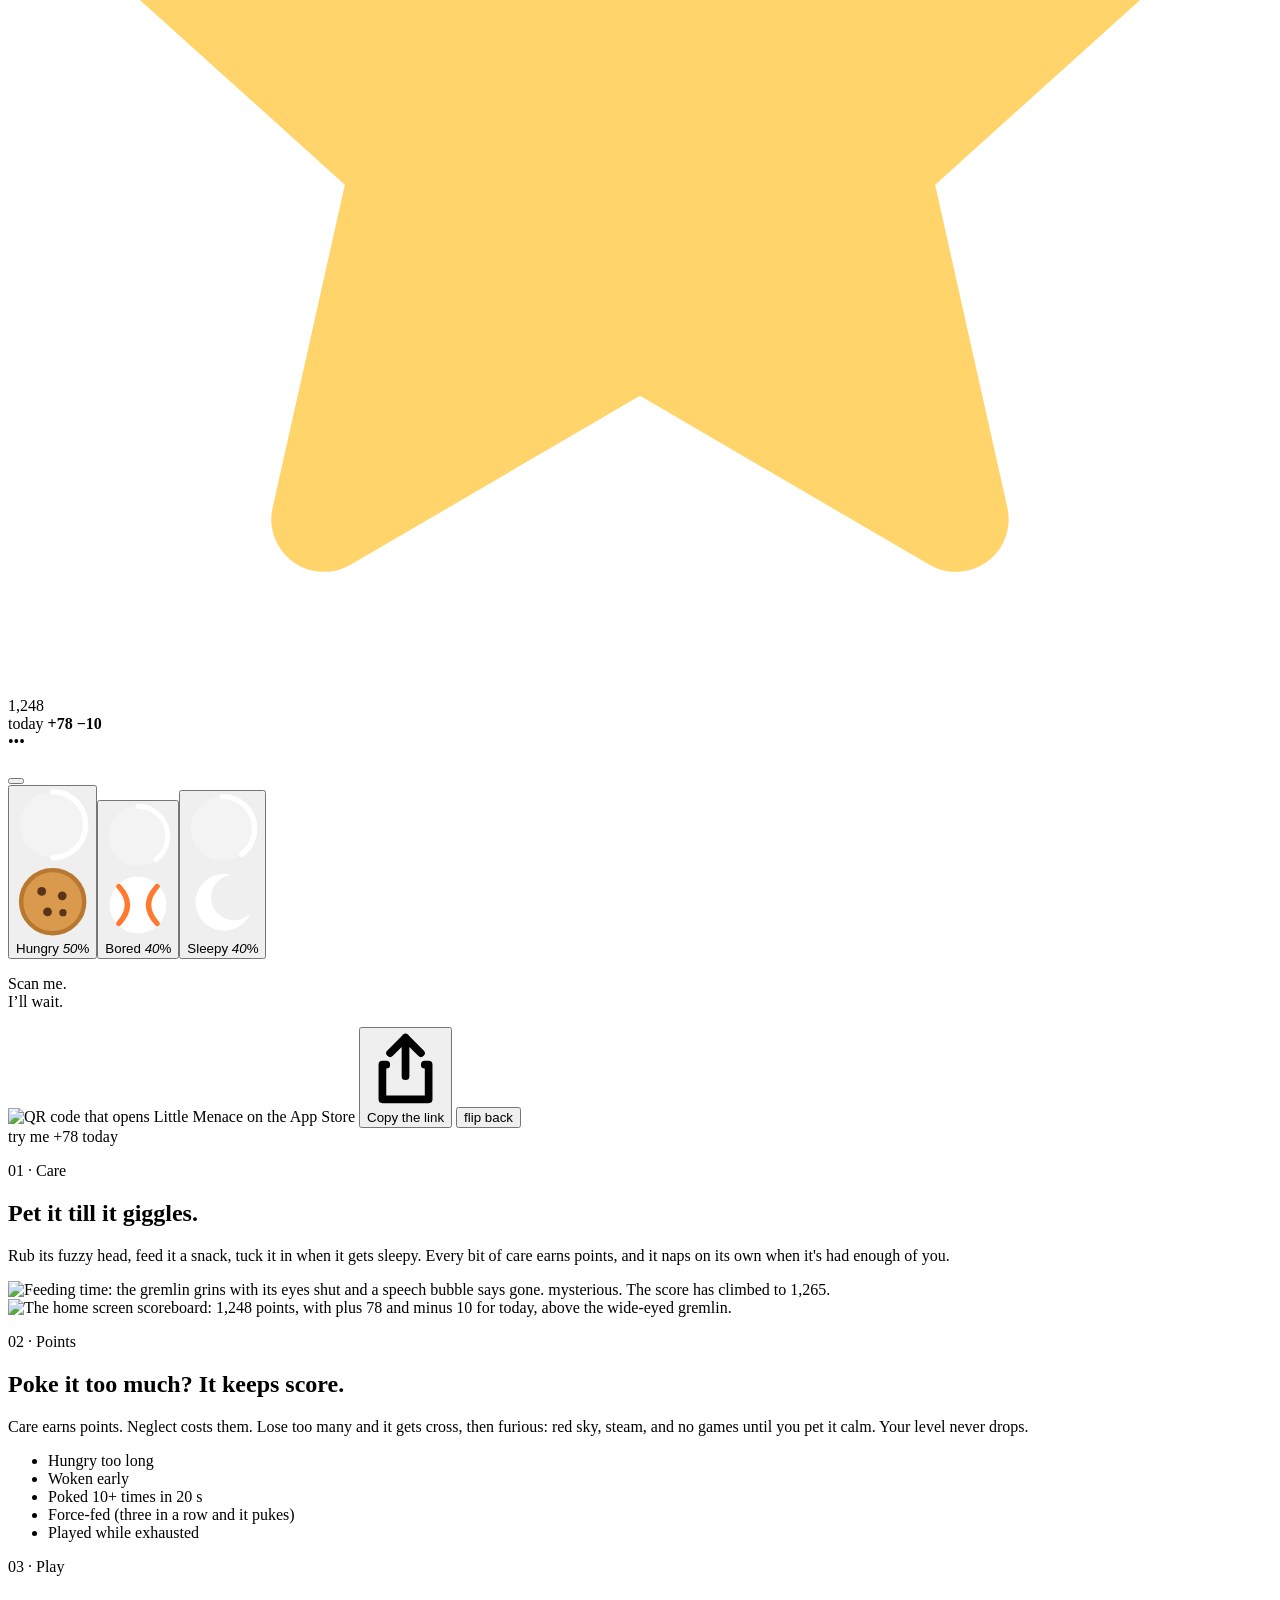
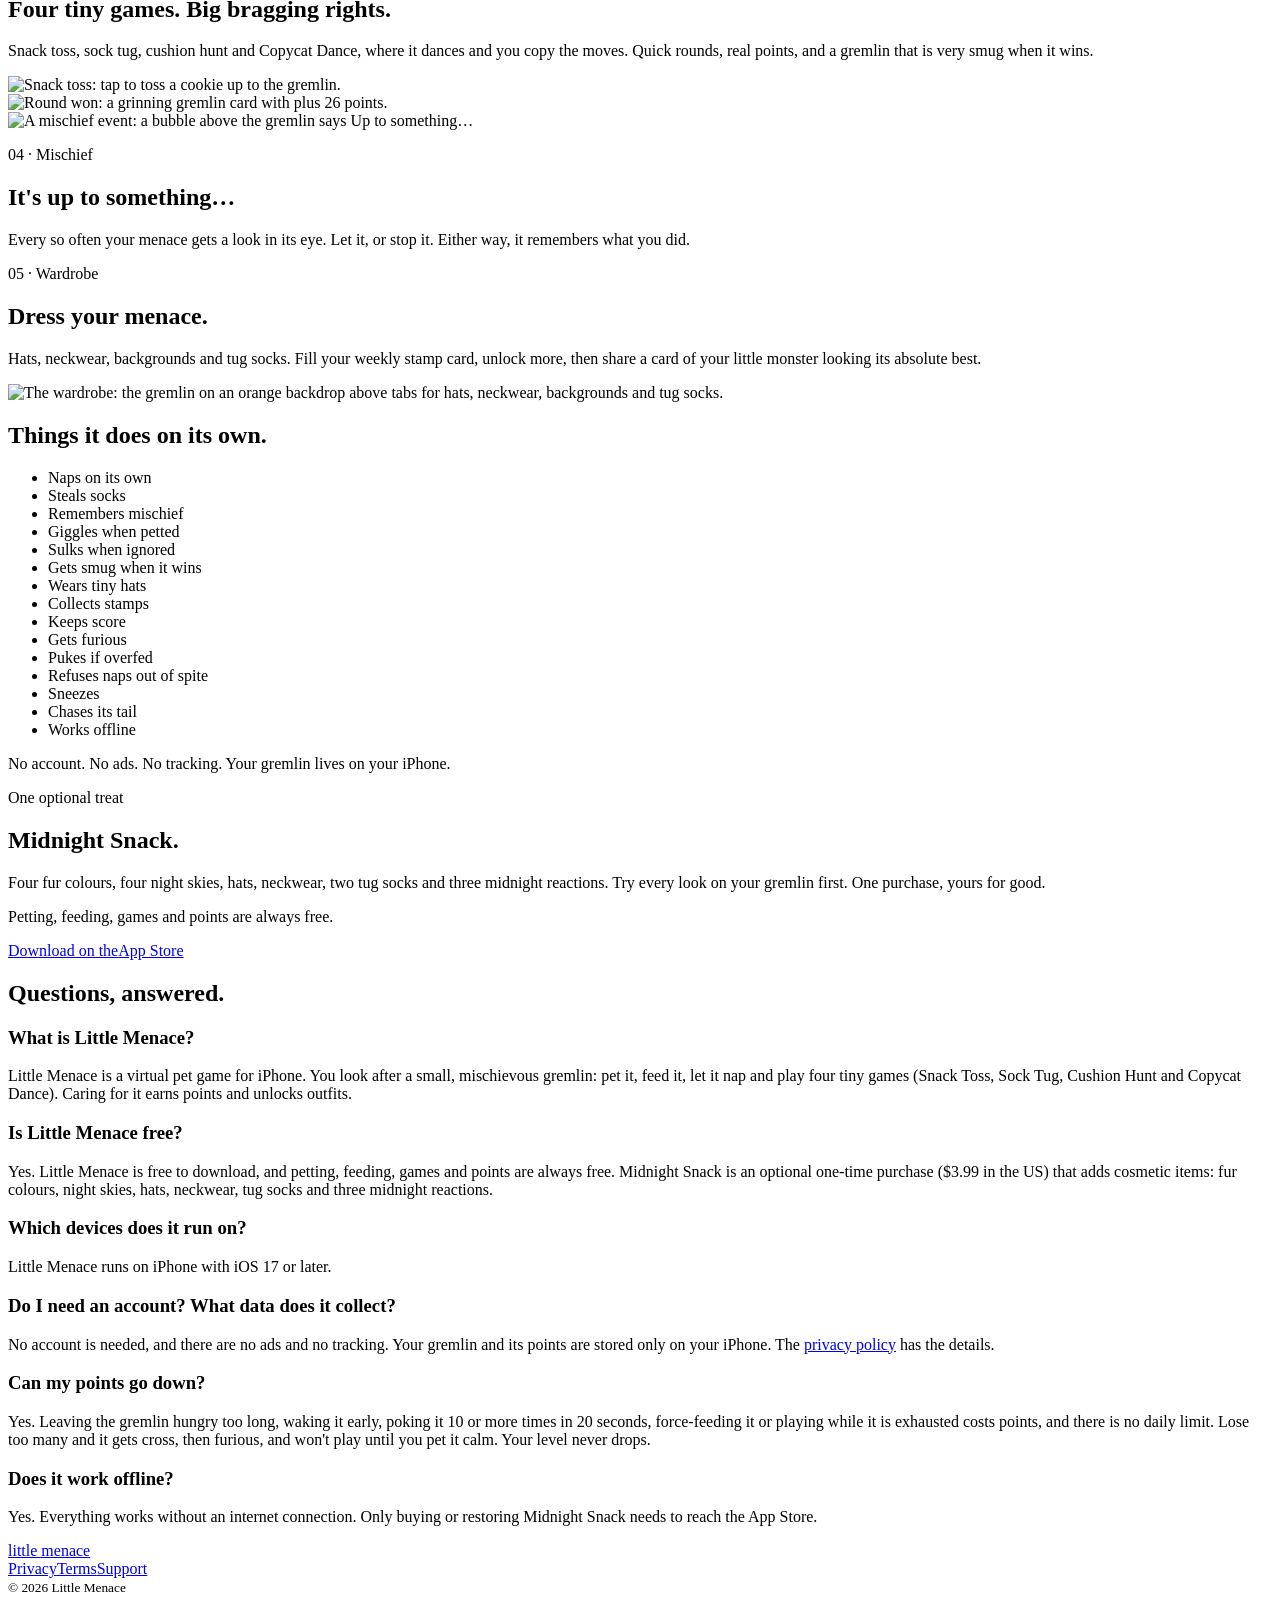
==== commit 537b947c: "Website: playable phone that flips into a QR code, sticky download bar (owner pick W3D) [skip ci] Th" ====
--- a/site/index.html
+++ b/site/index.html
@@ -137,12 +137,16 @@
  ]
 }
 </script>
+<script defer src="/_vercel/insights/script.js"></script>
+<script defer src="/gremlin.js"></script>
+<script defer src="/share.js"></script>
+<script defer src="/play.js"></script>
 </head>
 <body class="home">
 
-<header class="top">
+<header class="top sticky">
   <a class="wordmark" href="/" aria-label="little menace, home">little menace</a>
-  <nav aria-label="Site"><a href="#games">Games</a><a href="#snack">Midnight Snack</a><a href="/support">Support</a><a class="nav-get" href="https://apps.apple.com/app/id6816104570">Get the app</a></nav>
+  <nav aria-label="Site"><a class="nav-get has-peek" href="https://apps.apple.com/app/id6816104570"><span class="peek" data-gremlin="head"></span>Get the app</a></nav>
 </header>
 
 <main>
@@ -151,13 +155,32 @@
     <p class="kicker">For 90s kids with jobs</p>
     <h1 id="hero-title">Your Tamagotchi died in 1998. This one holds <span class="mark orange">a grudge.</span></h1>
     <p class="lede">A pocket pet for grown-ups. Feed it, pet it, play four tiny games. Forget about it and it won't die. It will just get furious.</p>
-    <p class="cta"><a class="store" href="https://apps.apple.com/app/id6816104570"><span class="store-small">Download on the</span><span class="store-big">App Store</span></a></p>
+    <p class="cta"><a class="store has-peek" href="https://apps.apple.com/app/id6816104570"><span class="peek" data-gremlin="head"></span><span class="store-small">Download on the</span><span class="store-big">App Store</span></a></p>
     <p class="fine">For iPhone. No account. No ads. No tracking.</p>
   </div>
   <div class="hero-art">
     <span class="blob" aria-hidden="true"></span>
-    <div class="phone tilt-r"><img src="/img/petting.webp" alt="Little Menace on iPhone: a round black gremlin with cat ears giggles with its eyes shut while being petted. Score 1,248 at the top, hungry, bored and sleepy meters below." width="640" height="1391" fetchpriority="high"></div>
-    <span class="sticker s1" aria-hidden="true">hehehe</span>
+    <div class="phone tilt-r live-phone" data-flip>
+      <div class="flip">
+      <div class="screen" role="group" aria-label="Try it: the Little Menace home screen. Pet the gremlin, feed it, play or let it nap.">
+        <div class="sb" aria-hidden="true"><span>9:41</span><span class="sb-island"></span><span class="sb-icons"><svg viewBox="0 0 18 12"><rect x="0" y="8" width="3" height="4" rx="1" fill="#111"/><rect x="5" y="5.5" width="3" height="6.5" rx="1" fill="#111"/><rect x="10" y="3" width="3" height="9" rx="1" fill="#111"/><rect x="15" y="0" width="3" height="12" rx="1" fill="#111"/></svg><svg viewBox="0 0 16 12"><path d="M8 11.5 10.4 9a3.4 3.4 0 0 0-4.8 0Z" fill="#111"/><path d="M3.6 7a6.2 6.2 0 0 1 8.8 0M1.2 4.4a9.6 9.6 0 0 1 13.6 0" fill="none" stroke="#111" stroke-width="1.8" stroke-linecap="round"/></svg><svg viewBox="0 0 27 12"><rect x=".7" y=".7" width="22" height="10.6" rx="3.2" fill="none" stroke="#111" stroke-opacity=".45" stroke-width="1.4"/><rect x="2.4" y="2.4" width="18.6" height="7.2" rx="1.8" fill="#111"/><rect x="24" y="4" width="2" height="4" rx="1" fill="#111" fill-opacity=".45"/></svg></span></div>
+        <div class="score"><svg viewBox="0 0 24 24" aria-hidden="true"><path d="M12 2.5l2.8 6.2 6.8.7-5.1 4.6 1.5 6.7L12 17.2l-6 3.5 1.5-6.7-5.1-4.6 6.8-.7z" fill="#FFD46B" stroke="#FFD46B" stroke-width="2" stroke-linejoin="round"/></svg><span class="score-n">1,248</span></div>
+        <div class="today">today <b class="up">+78</b> <b class="down">−10</b></div>
+        <span class="more" aria-hidden="true">•••</span>
+        <p class="bubble" aria-live="polite"></p>
+        <button class="pet-zone" type="button" aria-label="Pet it"><span data-gremlin="full"></span></button>
+        <div class="needs"><button class="need" type="button" data-need="feed" aria-label="Feed"><span class="ring-wrap"><svg viewBox="0 0 40 40" aria-hidden="true"><circle cx="20" cy="20" r="18" fill="rgba(255,255,255,.25)"/><circle class="ring" cx="20" cy="20" r="18" fill="none" stroke="#fff" stroke-width="3" stroke-linecap="round" pathLength="100" stroke-dasharray="50 100" transform="rotate(-90 20 20)"/></svg><svg class="icon" viewBox="0 0 20 20" aria-hidden="true"><circle cx="10" cy="10" r="8.6" fill="#D99A4E" stroke="#B9782F" stroke-width="1.2"/><circle cx="7" cy="7.2" r="1.2" fill="#5A3418"/><circle cx="12.6" cy="8.4" r="1.2" fill="#5A3418"/><circle cx="8.6" cy="12.8" r="1.2" fill="#5A3418"/><circle cx="12.8" cy="13" r="1" fill="#5A3418"/></svg></span><span class="need-label">Hungry <i>50</i>%</span></button><button class="need" type="button" data-need="play" aria-label="Play"><span class="ring-wrap"><svg viewBox="0 0 40 40" aria-hidden="true"><circle cx="20" cy="20" r="18" fill="rgba(255,255,255,.25)"/><circle class="ring" cx="20" cy="20" r="18" fill="none" stroke="#fff" stroke-width="3" stroke-linecap="round" pathLength="100" stroke-dasharray="40 100" transform="rotate(-90 20 20)"/></svg><svg class="icon" viewBox="0 0 20 20" aria-hidden="true"><circle cx="10" cy="10" r="8.6" fill="#fff"/><path d="M4.2 4.4Q9.4 10 4.2 15.6M15.8 4.4Q10.6 10 15.8 15.6" fill="none" stroke="#FF7A2F" stroke-width="1.6" stroke-linecap="round"/></svg></span><span class="need-label">Bored <i>40</i>%</span></button><button class="need" type="button" data-need="nap" aria-label="Nap"><span class="ring-wrap"><svg viewBox="0 0 40 40" aria-hidden="true"><circle cx="20" cy="20" r="18" fill="rgba(255,255,255,.25)"/><circle class="ring" cx="20" cy="20" r="18" fill="none" stroke="#fff" stroke-width="3" stroke-linecap="round" pathLength="100" stroke-dasharray="40 100" transform="rotate(-90 20 20)"/></svg><svg class="icon" viewBox="0 0 20 20" aria-hidden="true"><path d="M12.6 2.2A8 8 0 1 0 17.8 13 6.4 6.4 0 1 1 12.6 2.2Z" fill="#fff"/></svg></span><span class="need-label">Sleepy <i>40</i>%</span></button></div>
+        <span class="home-ind" aria-hidden="true"></span>
+      </div>
+      <div class="screen back">
+        <p class="back-k">Scan me.<br>I’ll wait.</p>
+        <img class="qr" src="/img/qr-app-store.svg" alt="QR code that opens Little Menace on the App Store" width="200" height="200">
+        <button class="share-btn" type="button" data-share><svg viewBox="0 0 20 20" aria-hidden="true"><path d="M10 2v10M6 6l4-4 4 4M5 9H4v9h12V9h-1" fill="none" stroke="currentColor" stroke-width="2" stroke-linecap="round" stroke-linejoin="round"/></svg><span class="share-label">Copy the link</span></button>
+        <button class="flip-back" type="button">flip back</button>
+      </div>
+      </div>
+    </div>
+    <span class="sticker s1" aria-hidden="true">try me</span>
     <span class="sticker s2" aria-hidden="true">+78 today</span>
   </div>
 </section>
